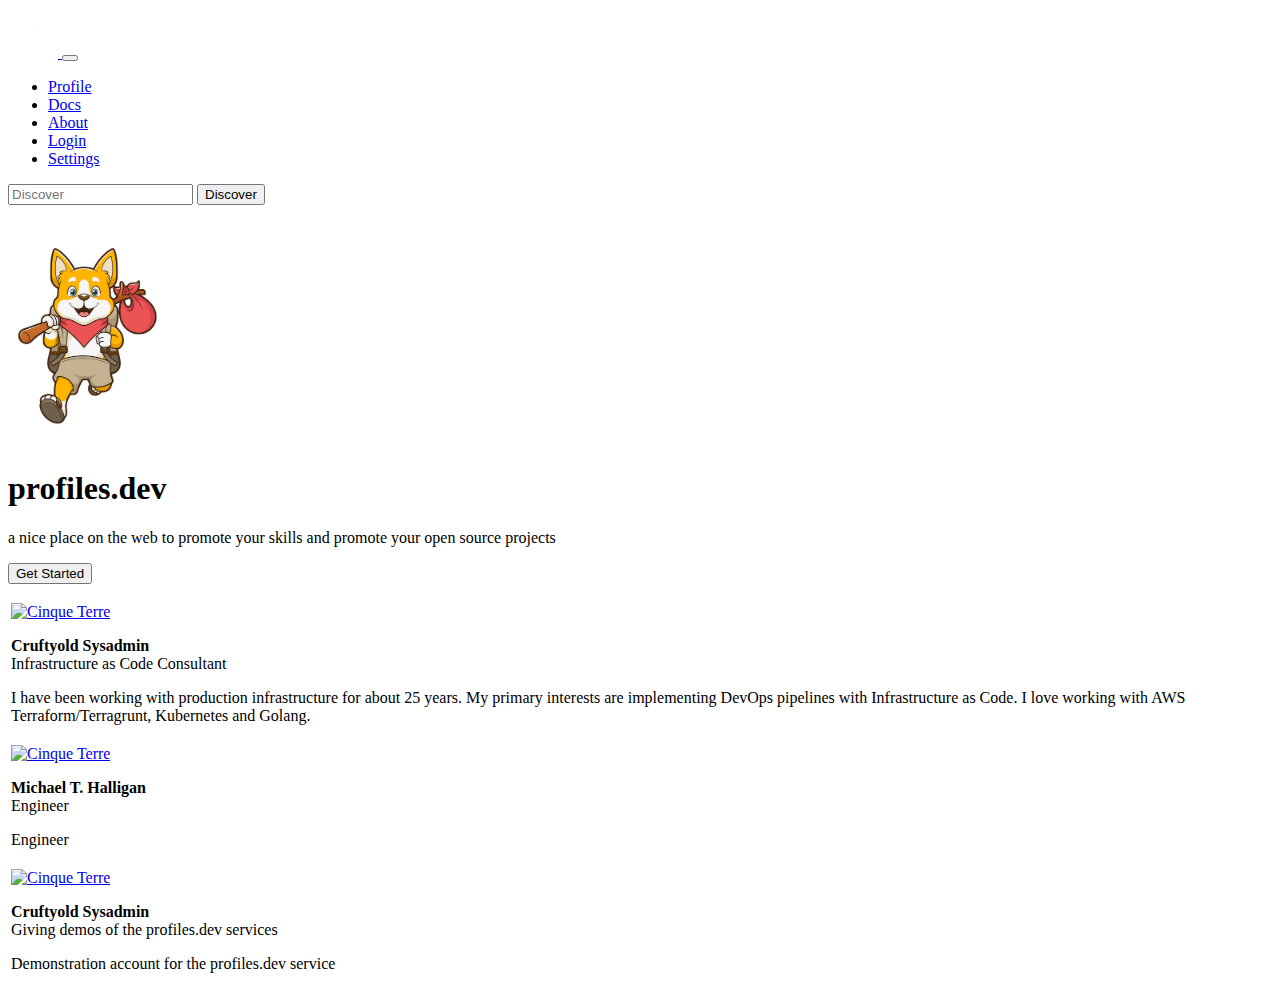
==== index.html @ 589ad797 "remove" ====
<!DOCTYPE html>
<html lang="en">

<head>
  <meta charset="utf-8">
  <meta http-equiv="X-UA-Compatible" content="IE=edge">
  <meta name="viewport" content="width=device-width, initial-scale=1">
  
  <title>Profiles for GitHub Developers</title>
  
  <link href="https://cdn.jsdelivr.net/npm/bootstrap@5.2.3/dist/css/bootstrap.min.css" rel="stylesheet"
    integrity="sha384-rbsA2VBKQhggwzxH7pPCaAqO46MgnOM80zW1RWuH61DGLwZJEdK2Kadq2F9CUG65" crossorigin="anonymous">
  <script src="https://cdn.jsdelivr.net/npm/bootstrap@5.2.3/dist/js/bootstrap.bundle.min.js"
    integrity="sha384-kenU1KFdBIe4zVF0s0G1M5b4hcpxyD9F7jL+jjXkk+Q2h455rYXK/7HAuoJl+0I4"
    crossorigin="anonymous"></script>

  <link rel="stylesheet" href="/public/css/general.css" type="text/css">

  
  
  
</head>

<body data-theme="default" data-layout="fluid" class>
  <div class="row">
    

<nav class="navbar navbar-expand-md navbar-dark bg-dark fixed-top">
  <div class="container-fluid">
    <a class="navbar-brand" href="/"> <img src="./bw-logo-sm-reverse.png" width="50rem" height="50rem"> </a>
    <button class="navbar-toggler" type="button" data-bs-toggle="collapse" data-bs-target="#navbarSupportedContent"
      aria-controls="navbarSupportedContent" aria-expanded="false" aria-label="Toggle navigation"> <span
        class="navbar-toggler-icon"></span> </button>
    <div class="collapse navbar-collapse" id="navbarSupportedContent">
      <ul class="navbar-nav me-auto mb-2 mb-lg-0">
        
        <li class="nav-item"> <a class="nav-link" href="/profile">Profile</a> </li>
        

        <li class="nav-item"> <a class="nav-link" href="/docs.html">Docs</a> </li>
        <li class="nav-item"> <a class="nav-link" href="/about">About</a> </li>
        <li class="nav-item"> <a class="nav-link" href="/login">Login</a> </li>
        
        <li class="nav-item"> <a class="nav-link" href="/settings">Settings</a> </li>
        
      </ul>
      <form class="d-flex">
        <input class="form-control me-2" type="search" placeholder="Discover" aria-label="Discover">
        <button class="btn btn-outline-success" type="submit">Discover</button>
      </form>
    </div>
  </div>
</nav>
  </div>
  <div class="wrapper">
    <div class="main">
      <main class="content">
        <div class="container">
          <div class="row text-center">
            <div class="col mt-5 mb-2 pt-3">
              <img class="d-block mx-auto" src="./corgi-mascot-illustration-transparent-medium.png" alt=""
                width="160" height="240">
              <p>
              <h1 class="display-5 fw-bold">profiles.dev</h1>
              <div class="col-lg-6 mx-auto">
                <p class="lead mb-4">a nice place on the web to promote your skills and promote your open source
                  projects
                </p>
              </div>
              </p>
              <p class="text-center">
                <a href="/docs"><button type="button" class="btn btn-primary btn-lg px-4 gap-3">Get Started</button></a>
              </p>
            </div>
          </div>
        </div>
        <div class="container my-2 shadow-sm">
          <div class="row text-left border-0">
            <div class="col border-bottom">
              <table class="table table-hover">
                <tbody>
                  
                  <tr class="">
                    <td>
                    <div class="row text-left">
                      <div class="col-sm mx-1 rounded">
                        <a href="/github/cruftyoldsysadmin"><img src="https://avatars.githubusercontent.com/u/20204452?v=4"
                            class="rounded-circle img-start" alt="Cinque Terre" width="100" height="100"></a>
                      </div>
                      <div class="col-sm mx-auto">
                        <p><b>Cruftyold Sysadmin</b><br>
                          Infrastructure as Code Consultant</p>
                        <p>
                          I have been working with production infrastructure for about 25 years. My primary interests are implementing DevOps pipelines with Infrastructure as Code. I love working with AWS Terraform/Terragrunt, Kubernetes and Golang. 
                        </p>
                      </div>
                    </div>
                  </td>
                  </tr>
                  
                  <tr class="">
                    <td>
                    <div class="row text-left">
                      <div class="col-sm mx-1 rounded">
                        <a href="/github/mhalligan"><img src="https://avatars.githubusercontent.com/u/163042?v=4"
                            class="rounded-circle img-start" alt="Cinque Terre" width="100" height="100"></a>
                      </div>
                      <div class="col-sm mx-auto">
                        <p><b>Michael T. Halligan</b><br>
                            Engineer</p>
                        <p>
                          Engineer
                        </p>
                      </div>
                    </div>
                  </td>
                  </tr>
                  
                  <tr class="">
                    <td>
                    <div class="row text-left">
                      <div class="col-sm mx-1 rounded">
                        <a href="/github/profiles-demo"><img src="https://avatars.githubusercontent.com/u/92489498?v=4"
                            class="rounded-circle img-start" alt="Cinque Terre" width="100" height="100"></a>
                      </div>
                      <div class="col-sm mx-auto">
                        <p><b>Cruftyold Sysadmin</b><br>
                          Giving demos of the profiles.dev services</p>
                        <p>
                          Demonstration account for the profiles.dev service
                        </p>
                      </div>
                    </div>
                  </td>
                  </tr>
                  
                </tbody>
              </table>
            </div>
          </div>
        </div>
      </main>
    </div>
  </div>
</body>

</html>
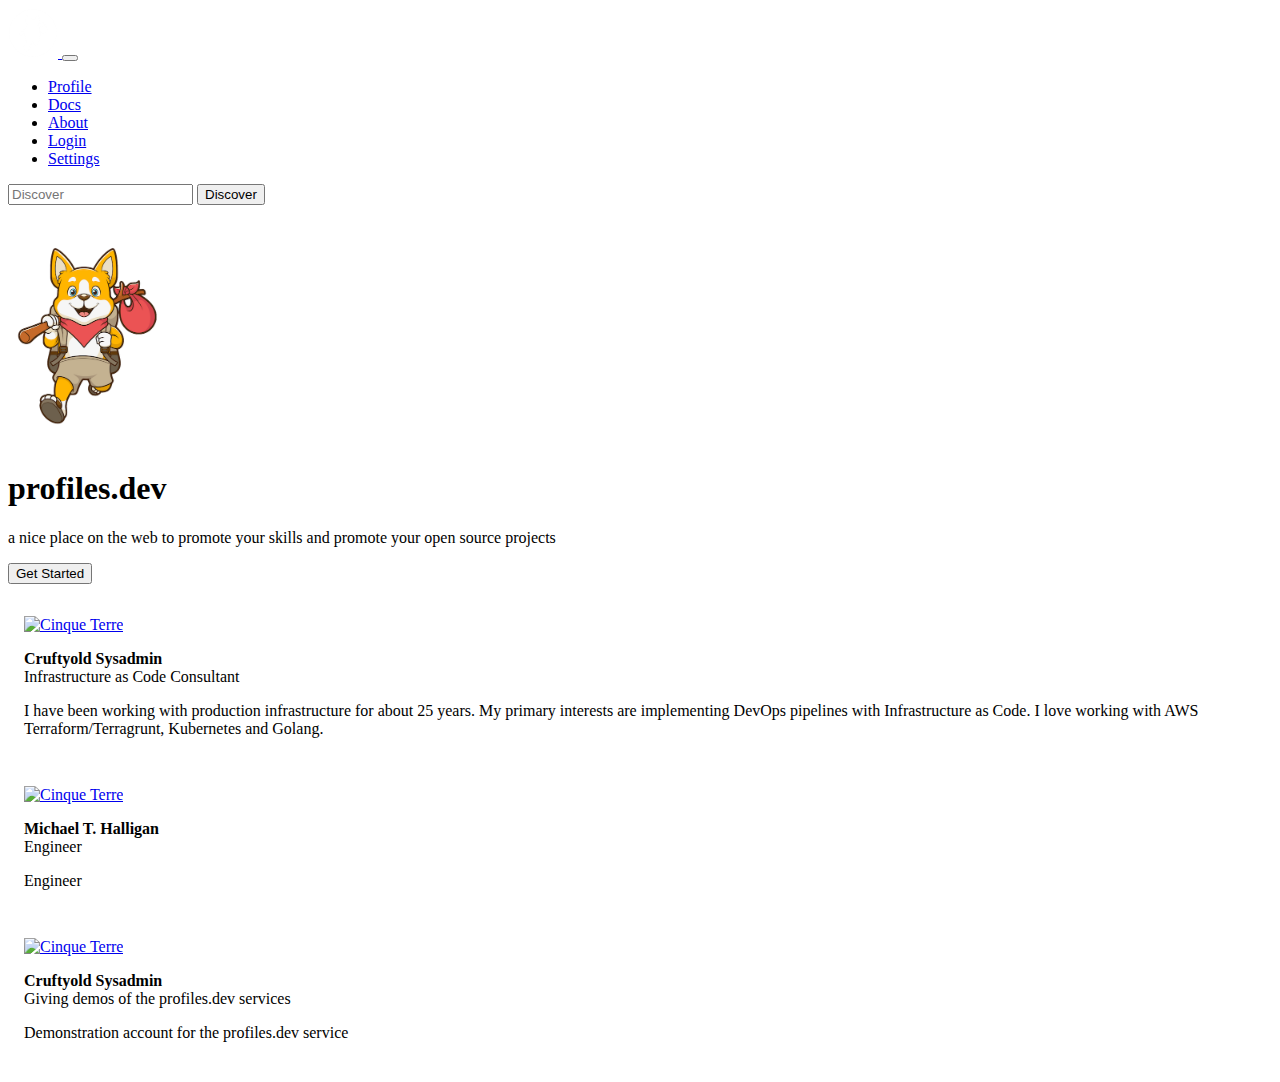
==== commit ed9d2037: "ddd" ====
--- a/index.html
+++ b/index.html
@@ -17,14 +17,14 @@
     integrity="sha384-kenU1KFdBIe4zVF0s0G1M5b4hcpxyD9F7jL+jjXkk+Q2h455rYXK/7HAuoJl+0I4"
     crossorigin="anonymous"></script>
 
-  <link rel="stylesheet" href="/public/css/general.css" type="text/css">
+  <link rel="stylesheet" href="./general.css" type="text/css">
 
   
   
   
 </head>
 
-<body data-theme="default" data-layout="fluid" class>
+<body data-theme="default" data-layout="fluid">
   <div class="row">
     
 
@@ -86,11 +86,11 @@
                   <tr class="">
                     <td>
                     <div class="row text-left">
-                      <div class="col-sm mx-1 rounded">
+                      <div class="col-4 ">
                         <a href="/github/cruftyoldsysadmin"><img src="https://avatars.githubusercontent.com/u/20204452?v=4"
                             class="rounded-circle img-start" alt="Cinque Terre" width="100" height="100"></a>
                       </div>
-                      <div class="col-sm mx-auto">
+                      <div class="col-8 ">
                         <p><b>Cruftyold Sysadmin</b><br>
                           Infrastructure as Code Consultant</p>
                         <p>
@@ -104,11 +104,11 @@
                   <tr class="">
                     <td>
                     <div class="row text-left">
-                      <div class="col-sm mx-1 rounded">
+                      <div class="col-4 rounded">
                         <a href="/github/mhalligan"><img src="https://avatars.githubusercontent.com/u/163042?v=4"
                             class="rounded-circle img-start" alt="Cinque Terre" width="100" height="100"></a>
                       </div>
-                      <div class="col-sm mx-auto">
+                      <div class="col-8 ">
                         <p><b>Michael T. Halligan</b><br>
                             Engineer</p>
                         <p>
@@ -122,11 +122,11 @@
                   <tr class="">
                     <td>
                     <div class="row text-left">
-                      <div class="col-sm mx-1 rounded">
+                      <div class="col-4  rounded">
                         <a href="/github/profiles-demo"><img src="https://avatars.githubusercontent.com/u/92489498?v=4"
                             class="rounded-circle img-start" alt="Cinque Terre" width="100" height="100"></a>
                       </div>
-                      <div class="col-sm mx-auto">
+                      <div class="col-8">
                         <p><b>Cruftyold Sysadmin</b><br>
                           Giving demos of the profiles.dev services</p>
                         <p>
--- a/general.css
+++ b/general.css
@@ -0,0 +1,59 @@
+.btn-bd-primary {
+  --bs-btn-font-weight: 600;
+  --bs-btn-color: var(--bs-white);
+  --bs-btn-bg: #{238636};
+  --bs-btn-border-color: #{238636};
+  --bs-btn-border-radius: .5rem;
+  --bs-btn-hover-color: var(--bs-white);
+  --bs-btn-hover-bg: #{shade-color(238636, 10%)};
+  --bs-btn-hover-border-color: #{shade-color(238636, 10%)};
+  --bs-btn-focus-shadow-rgb: #{238636};
+  --bs-btn-active-color: var(--bs-btn-hover-color);
+  --bs-btn-active-bg: #{shade-color(238636, 20%)};
+  --bs-btn-active-border-color: #{shade-color(238636, 20%)};
+}
+
+.b-example-divider {
+  height: 3rem;
+  background-color: rgba(0, 0, 0, .1);
+  border: solid rgba(0, 0, 0, .15);
+  border-width: 1px 0;
+  box-shadow: inset 0 .5em 1.5em rgba(0, 0, 0, .1), inset 0 .125em .5em rgba(0, 0, 0, .15);
+}
+
+.card-header{
+height: 67px;
+}
+ .wrap {
+  position: relative;
+  overflow-x: auto;
+  width: 100%;
+  max-width: 100%;
+  
+}
+ol{
+    padding-left: 10px;
+}
+table {
+  width: 100%;
+  max-width: 100%;
+  border-collapse: collapse;
+}
+
+td {
+  padding: 1rem;
+  
+}
+@media (max-width: 479px) {
+  .sidebar{
+    display: none!important;
+  }
+ .margin-top {
+    margin-top: 98px;
+  }
+}
+@media (min-width: 379px) {
+  .margin-top {
+    margin-top: 98px;
+  }
+}
